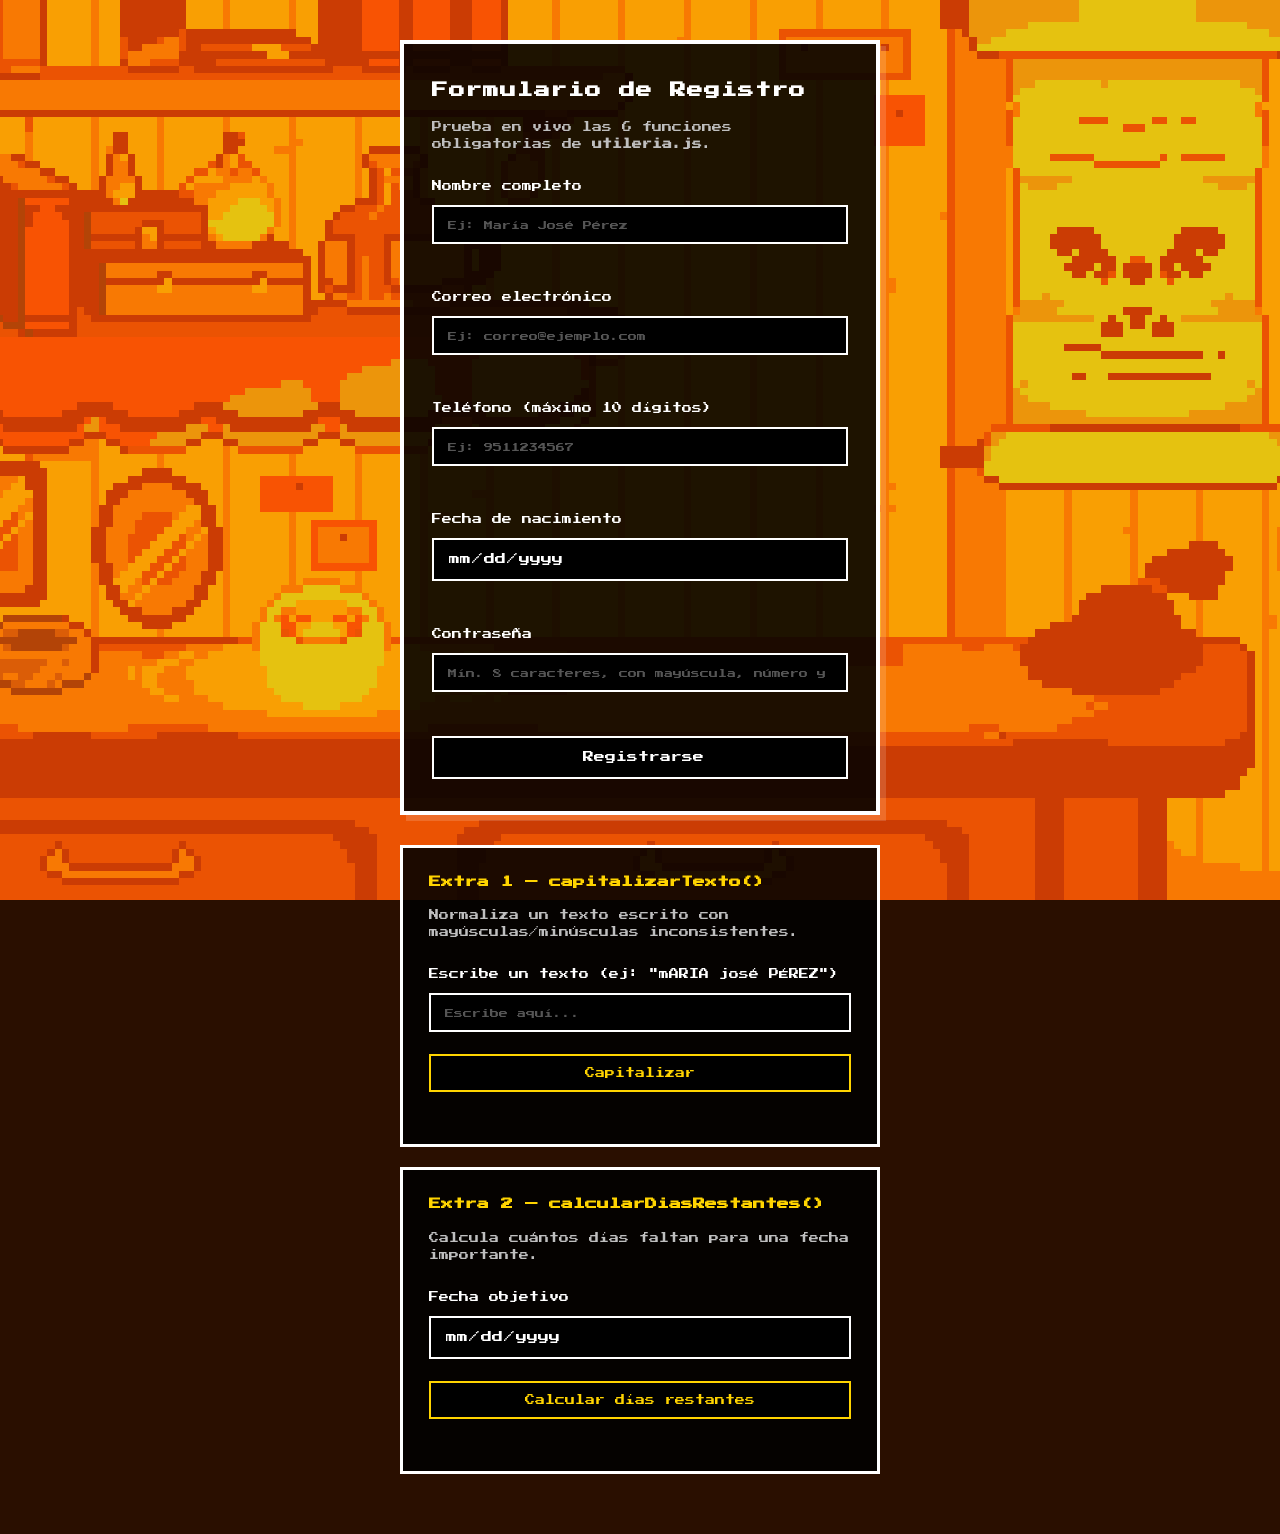
==== index.html @ 166b9c67 "Primera versión de utileria.js" ====
<!DOCTYPE html>
<html lang="es">
<head>
    <meta charset="UTF-8">
    <meta name="viewport" content="width=device-width, initial-scale=1.0">
    <title>Utileria.js | Formulario de Registro</title>
    <link rel="stylesheet" href="css/styles.css">
    <link href="https://fonts.googleapis.com/css2?family=Press+Start+2P&display=swap" rel="stylesheet">
</head>
<body>

    <div class="contenedor-formulario">
        <h1>Formulario de Registro</h1>
        <p class="subtitulo">Prueba en vivo las 6 funciones obligatorias de <strong>utileria.js</strong>.</p>

        <form id="formulario-registro" novalidate>
            <div class="grupo-formulario">
                <label for="nombre">Nombre completo</label>
                <input type="text" id="nombre" placeholder="Ej: María José Pérez" autocomplete="off">
                <span id="error-nombre" class="mensaje-error"></span>
            </div>

            <div class="grupo-formulario">
                <label for="correo">Correo electrónico</label>
                <input type="text" id="correo" placeholder="Ej: correo@ejemplo.com" autocomplete="off">
                <span id="error-correo" class="mensaje-error"></span>
            </div>

            <div class="grupo-formulario">
                <label for="telefono">Teléfono (máximo 10 dígitos)</label>
                <input type="text" id="telefono" placeholder="Ej: 9511234567" autocomplete="off">
                <span id="error-telefono" class="mensaje-error"></span>
            </div>

            <div class="grupo-formulario">
                <label for="fecha-nacimiento">Fecha de nacimiento</label>
                <input type="date" id="fecha-nacimiento">
                <span id="error-fecha" class="mensaje-error"></span>
            </div>

            <div class="grupo-formulario">
                <label for="password">Contraseña</label>
                <input type="password" id="password" placeholder="Mín. 8 caracteres, con mayúscula, número y símbolo" autocomplete="off">
                <span id="error-password" class="mensaje-error"></span>
            </div>

            <button type="button" id="btn-registrar" class="boton-enviar">Registrarse</button>
        </form>
    </div>

    <div class="seccion-extra">
        <h2>Extra 1 — capitalizarTexto()</h2>
        <p class="subtitulo">Normaliza un texto escrito con mayúsculas/minúsculas inconsistentes.</p>
        <div class="grupo-formulario">
            <label for="texto-libre">Escribe un texto (ej: "mARIA josé PÉREZ")</label>
            <input type="text" id="texto-libre" placeholder="Escribe aquí...">
        </div>
        <button type="button" id="btn-capitalizar" class="boton-secundario">Capitalizar</button>
        <div id="resultado-capitalizar" class="resultado-extra"></div>
    </div>

    <div class="seccion-extra">
        <h2>Extra 2 — calcularDiasRestantes()</h2>
        <p class="subtitulo">Calcula cuántos días faltan para una fecha importante.</p>
        <div class="grupo-formulario">
            <label for="fecha-objetivo">Fecha objetivo</label>
            <input type="date" id="fecha-objetivo">
        </div>
        <button type="button" id="btn-dias" class="boton-secundario">Calcular días restantes</button>
        <div id="resultado-dias" class="resultado-extra"></div>
    </div>

    <div id="modal-edad" class="overlay-modal">
        <div class="caja-modal">
            <div class="icono-modal">♥</div>
            <h2>* Un archivo ha sido creado.</h2>
            <p>* Según tu fecha de nacimiento...</p>
            <div id="modal-edad-valor" class="dato-destacado">-- años</div>
            <p id="modal-mayor-edad"></p>
            <button type="button" id="btn-cerrar-modal" class="boton-enviar">Cerrar</button>
        </div>
    </div>

    <script src="js/utileria.js"></script>

    <script>
        document.addEventListener('DOMContentLoaded', () => {
            // --- Elementos del formulario principal ---
            const inputNombre = document.getElementById('nombre');
            const inputCorreo = document.getElementById('correo');
            const inputTelefono = document.getElementById('telefono');
            const inputFecha = document.getElementById('fecha-nacimiento');
            const inputPassword = document.getElementById('password');
            const btnRegistrar = document.getElementById('btn-registrar');
            const modal = document.getElementById('modal-edad');
            const modalEdadValor = document.getElementById('modal-edad-valor');
            const modalMayorEdad = document.getElementById('modal-mayor-edad');
            const btnCerrarModal = document.getElementById('btn-cerrar-modal');

            inputFecha.max = new Date().toISOString().split('T')[0];

            function limpiarErrores() {
                ['nombre', 'correo', 'telefono', 'fecha', 'password'].forEach(campo => {
                    document.getElementById(`error-${campo}`).textContent = '';
                });
            }

            function abrirModal(edad, mayorEdad) {
                modalEdadValor.textContent = `${edad} años`;
                modalMayorEdad.textContent = mayorEdad
                    ? 'Eres mayor de edad ✅'
                    : 'Eres menor de edad ⚠️';
                modal.classList.add('activo');
            }

            function cerrarModal() {
                modal.classList.remove('activo');
            }

            btnCerrarModal.addEventListener('click', cerrarModal);
            modal.addEventListener('click', (e) => {
                if (e.target === modal) cerrarModal();
            });

            btnRegistrar.addEventListener('click', () => {
                limpiarErrores();
                let formularioValido = true;

                const nombre = inputNombre.value.trim();
                const correo = inputCorreo.value.trim();
                const telefono = inputTelefono.value.trim();
                const fechaNacimiento = inputFecha.value;
                const password = inputPassword.value;

                // 1. soloLetras()
                const nombreValido = nombre !== '' && soloLetras(nombre);
                console.log('soloLetras(nombre):', nombreValido);
                if (!nombreValido) {
                    document.getElementById('error-nombre').textContent = 'Ingresa un nombre válido (solo letras).';
                    formularioValido = false;
                }

                const correoValido = validarCorreo(correo);
                console.log('validarCorreo(correo):', correoValido);
                if (!correoValido) {
                    document.getElementById('error-correo').textContent = 'Ingresa un correo electrónico válido.';
                    formularioValido = false;
                }

                const telefonoEsNumerico = telefono !== '' && !isNaN(telefono);
                const telefonoValido = telefonoEsNumerico && validarLongitud(Number(telefono), 10);
                console.log('validarLongitud(telefono, 10):', telefonoValido);
                if (!telefonoValido) {
                    document.getElementById('error-telefono').textContent = 'Ingresa un teléfono numérico de máximo 10 dígitos.';
                    formularioValido = false;
                }

                let edad = null;
                let mayorEdad = false;
                const hoy = new Date();
                hoy.setHours(0, 0, 0, 0);

                if (fechaNacimiento === '') {
                    document.getElementById('error-fecha').textContent = 'Selecciona tu fecha de nacimiento.';
                    formularioValido = false;
                } else if (new Date(fechaNacimiento) > hoy) {
                    document.getElementById('error-fecha').textContent = 'La fecha de nacimiento no puede ser una fecha futura.';
                    formularioValido = false;
                } else {
                    edad = calcularEdad(fechaNacimiento);
                    mayorEdad = esMayorDeEdad(fechaNacimiento);
                    console.log('calcularEdad(fechaNacimiento):', edad);
                    console.log('esMayorDeEdad(fechaNacimiento):', mayorEdad);
                }

                const passwordValido = validarPassword(password);
                console.log('validarPassword(password):', passwordValido);
                if (!passwordValido) {
                    document.getElementById('error-password').textContent =
                        'Debe tener 8+ caracteres, mayúscula, minúscula, número y símbolo.';
                    formularioValido = false;
                }

                if (formularioValido) {
                    console.log('✅ Formulario válido. Abriendo modal con la edad calculada.');
                    abrirModal(edad, mayorEdad);
                } else {
                    console.log('❌ Formulario con errores. Revisa los mensajes en pantalla.');
                }
            });

            const inputTextoLibre = document.getElementById('texto-libre');
            const resultadoCapitalizar = document.getElementById('resultado-capitalizar');
            document.getElementById('btn-capitalizar').addEventListener('click', () => {
                const texto = inputTextoLibre.value;
                const resultado = capitalizarTexto(texto);
                console.log('capitalizarTexto(texto):', resultado);
                resultadoCapitalizar.textContent = resultado ? `Resultado: "${resultado}"` : '';
            });

            const inputFechaObjetivo = document.getElementById('fecha-objetivo');
            const resultadoDias = document.getElementById('resultado-dias');
            document.getElementById('btn-dias').addEventListener('click', () => {
                if (inputFechaObjetivo.value === '') {
                    resultadoDias.textContent = 'Selecciona una fecha.';
                    return;
                }
                const dias = calcularDiasRestantes(inputFechaObjetivo.value);
                console.log('calcularDiasRestantes(fechaObjetivo):', dias);
                resultadoDias.textContent = `Faltan ${dias} día(s).`;
            });
        });
    </script>
</body>
</html>
---- css/styles.css ----
:root {
    --color-fondo: #000000;
    --color-caja: #000000;
    --color-borde: #ffffff;
    --color-texto: #ffffff;
    --color-acento: #ffd400;
    --color-error: #ff4141;
    --color-exito: #58e97e;
    --color-corazon: #ff0000;
}

* {
    margin: 0;
    padding: 0;
    box-sizing: border-box;
}

body {
    font-family: 'Press Start 2P', monospace;
    background-color: #2a0f00;
    background-image: url('../img/Fondo.png');
    background-size: cover;
    background-position: center;
    background-repeat: no-repeat;
    background-attachment: fixed;
    image-rendering: pixelated;
    color: var(--color-texto);
    line-height: 1.8;
    padding: 40px 20px;
    font-size: 12px;
}

.contenedor-formulario {
    max-width: 480px;
    margin: 0 auto 30px auto;
    background: rgba(0, 0, 0, 0.88);
    padding: 32px 28px;
    border: 4px solid var(--color-borde);
    box-shadow: 6px 6px 0 rgba(255, 255, 255, 0.15);
}

h1 {
    font-family: 'Press Start 2P', monospace;
    font-size: 16px;
    color: var(--color-texto);
    margin-bottom: 14px;
    letter-spacing: 1px;
}

h2 {
    font-family: 'Press Start 2P', monospace;
    font-size: 12px;
    color: var(--color-acento);
    margin-bottom: 14px;
}

.subtitulo {
    color: #bfbfbf;
    font-size: 10px;
    margin-bottom: 24px;
    line-height: 1.7;
}

.subtitulo code {
    color: var(--color-acento);
}

.grupo-formulario {
    margin-bottom: 22px;
}

label {
    display: block;
    margin-bottom: 10px;
    font-size: 10px;
    color: var(--color-texto);
}

input {
    width: 100%;
    padding: 12px 14px;
    background-color: #000000;
    border: 2px solid var(--color-borde);
    color: var(--color-texto);
    font-family: 'Press Start 2P', monospace;
    font-size: 11px;
    transition: all 0.15s;
}

input::placeholder {
    color: #555555;
    font-size: 9px;
}

input:focus {
    border-color: var(--color-acento);
    outline: none;
    box-shadow: 3px 3px 0 var(--color-acento);
}

.mensaje-error {
    display: block;
    color: var(--color-error);
    font-size: 9px;
    margin-top: 8px;
    min-height: 14px;
    line-height: 1.6;
}

.mensaje-exito {
    display: block;
    color: var(--color-exito);
    font-size: 10px;
    margin-top: 14px;
    min-height: 14px;
    font-weight: normal;
}

.boton-enviar {
    width: 100%;
    background-color: #000000;
    color: var(--color-texto);
    border: 2px solid var(--color-borde);
    padding: 14px 24px;
    font-family: 'Press Start 2P', monospace;
    font-size: 11px;
    cursor: pointer;
    transition: all 0.15s;
    position: relative;
    padding-left: 30px;
}

.boton-enviar::before {
    content: '';
    position: absolute;
    left: 14px;
    top: 50%;
    transform: translateY(-50%);
    opacity: 0;
    transition: opacity 0.1s;
}

.boton-enviar:hover,
.boton-enviar:focus-visible {
    background-color: var(--color-texto);
    color: #000000;
    outline: none;
}

.boton-enviar:hover::before,
.boton-enviar:focus-visible::before {
    content: '♥';
    color: var(--color-corazon);
    opacity: 1;
}

.boton-secundario {
    width: 100%;
    background-color: #000000;
    color: var(--color-acento);
    border: 2px solid var(--color-acento);
    padding: 12px 24px;
    font-family: 'Press Start 2P', monospace;
    font-size: 10px;
    cursor: pointer;
    transition: all 0.15s;
}

.boton-secundario:hover {
    background-color: var(--color-acento);
    color: #000000;
}

.overlay-modal {
    display: none;
    position: fixed;
    inset: 0;
    background-color: rgba(0, 0, 0, 0.85);
    align-items: center;
    justify-content: center;
    padding: 20px;
    z-index: 100;
}

.overlay-modal.activo {
    display: flex;
}

.caja-modal {
    background: rgba(0, 0, 0, 0.92);
    max-width: 380px;
    width: 100%;
    border: 4px solid var(--color-borde);
    padding: 30px 26px;
    box-shadow: 6px 6px 0 rgba(255, 255, 255, 0.15);
    text-align: center;
}

.caja-modal .icono-modal {
    font-size: 28px;
    margin-bottom: 14px;
    color: var(--color-corazon);
}

.caja-modal h2 {
    margin-bottom: 10px;
    color: var(--color-texto);
}

.caja-modal p {
    font-size: 10px;
    color: #bfbfbf;
    margin-bottom: 6px;
    line-height: 1.8;
}

.caja-modal .dato-destacado {
    font-family: 'Press Start 2P', monospace;
    font-size: 22px;
    color: var(--color-acento);
    margin: 16px 0 10px 0;
}

.caja-modal .boton-enviar {
    margin-top: 20px;
}


.seccion-extra {
    max-width: 480px;
    margin: 0 auto 20px auto;
    background: rgba(0, 0, 0, 0.88);
    padding: 24px 26px;
    border: 3px solid var(--color-borde);
}

.resultado-extra {
    margin-top: 12px;
    font-size: 10px;
    color: var(--color-acento);
    min-height: 16px;
    line-height: 1.6;
}
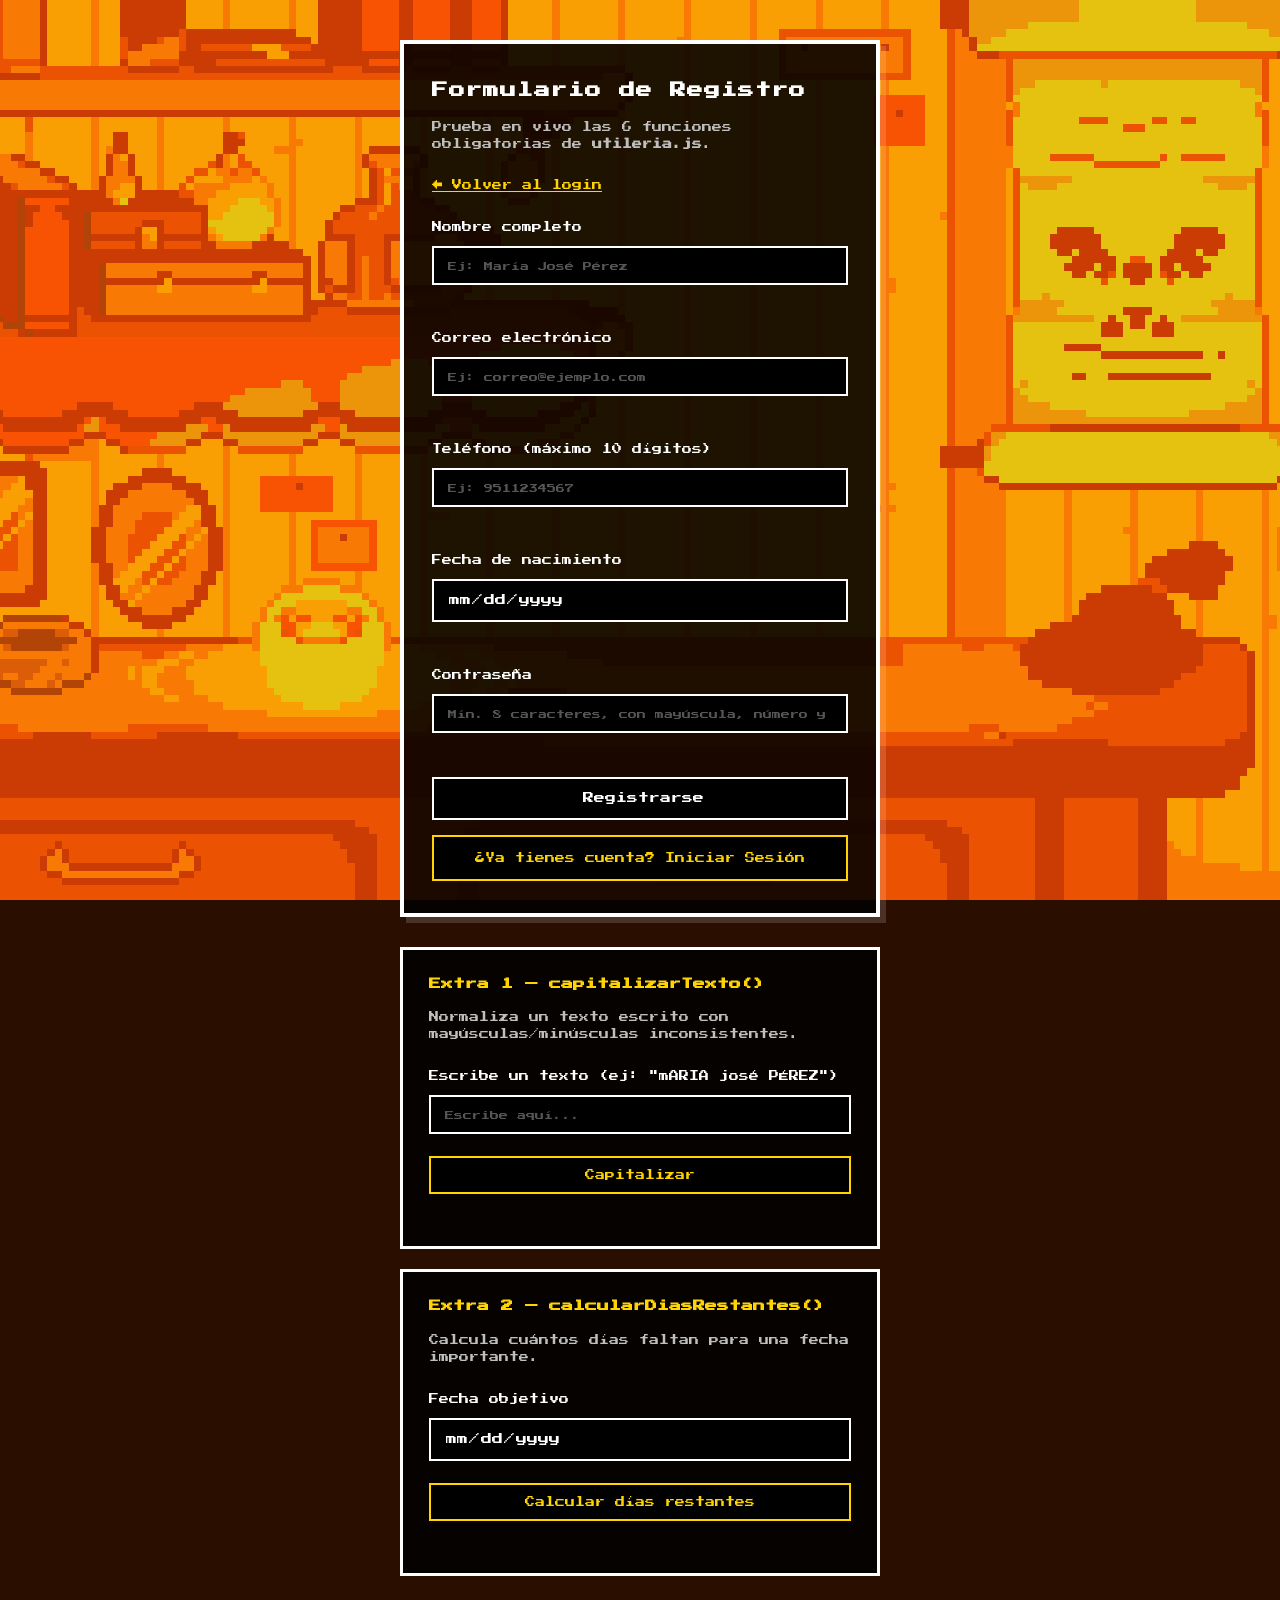
==== commit 1aa29778: "actu en index.html" ====
--- a/index.html
+++ b/index.html
@@ -12,6 +12,7 @@
     <div class="contenedor-formulario">
         <h1>Formulario de Registro</h1>
         <p class="subtitulo">Prueba en vivo las 6 funciones obligatorias de <strong>utileria.js</strong>.</p>
+        <p class="subtitulo"><a href="index.html" style="color: var(--color-acento);">← Volver al login</a></p>
 
         <form id="formulario-registro" novalidate>
             <div class="grupo-formulario">
@@ -45,6 +46,9 @@
             </div>
 
             <button type="button" id="btn-registrar" class="boton-enviar">Registrarse</button>
+            
+            <!-- Botón para ir a Iniciar Sesión -->
+            <a href="login.html" class="boton-secundario" style="display: block; text-align: center; margin-top: 15px; text-decoration: none;">¿Ya tienes cuenta? Iniciar Sesión</a>
         </form>
     </div>
 
@@ -85,7 +89,6 @@
 
     <script>
         document.addEventListener('DOMContentLoaded', () => {
-            // --- Elementos del formulario principal ---
             const inputNombre = document.getElementById('nombre');
             const inputCorreo = document.getElementById('correo');
             const inputTelefono = document.getElementById('telefono');
@@ -132,7 +135,6 @@
                 const fechaNacimiento = inputFecha.value;
                 const password = inputPassword.value;
 
-                // 1. soloLetras()
                 const nombreValido = nombre !== '' && soloLetras(nombre);
                 console.log('soloLetras(nombre):', nombreValido);
                 if (!nombreValido) {
@@ -212,4 +214,4 @@
         });
     </script>
 </body>
-</html>
+</html>
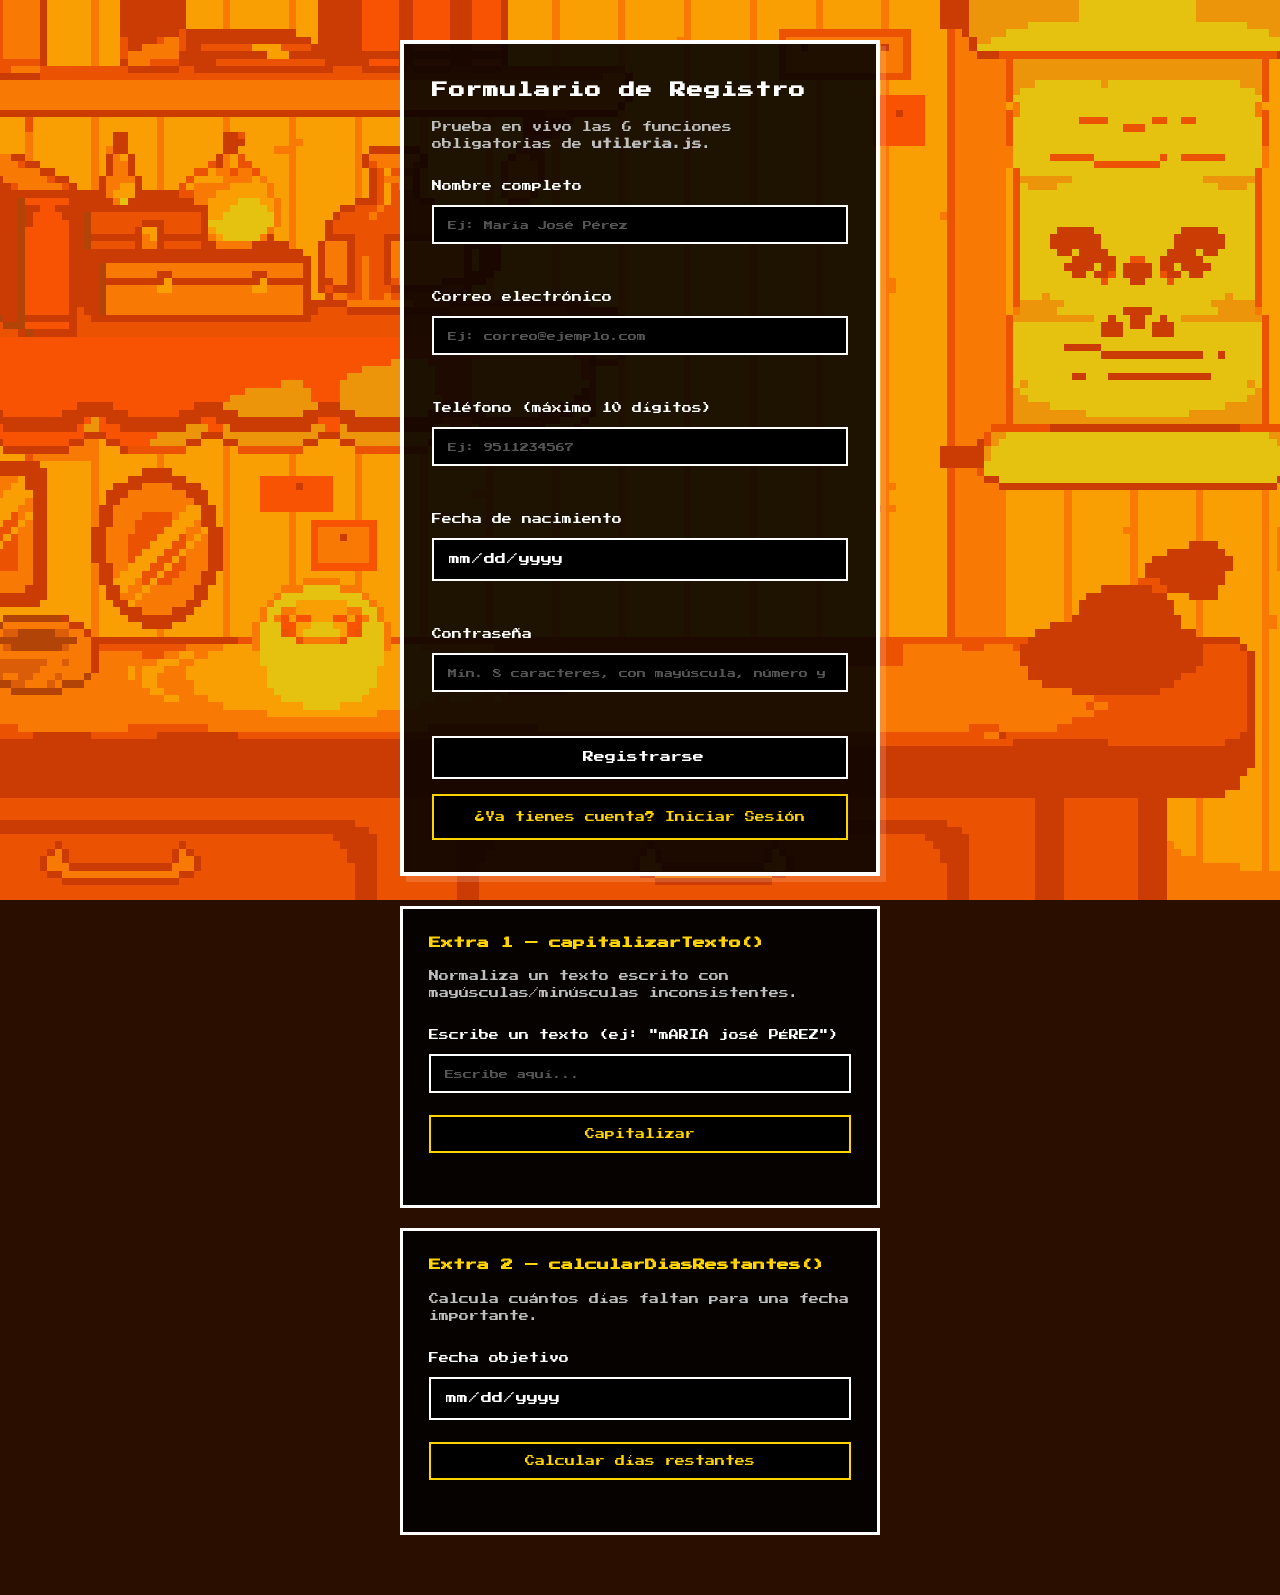
==== commit 43f3c2c1: "arregalar index" ====
--- a/index.html
+++ b/index.html
@@ -12,7 +12,6 @@
     <div class="contenedor-formulario">
         <h1>Formulario de Registro</h1>
         <p class="subtitulo">Prueba en vivo las 6 funciones obligatorias de <strong>utileria.js</strong>.</p>
-        <p class="subtitulo"><a href="index.html" style="color: var(--color-acento);">← Volver al login</a></p>
 
         <form id="formulario-registro" novalidate>
             <div class="grupo-formulario">
@@ -135,6 +134,7 @@
                 const fechaNacimiento = inputFecha.value;
                 const password = inputPassword.value;
 
+                // 1. soloLetras()
                 const nombreValido = nombre !== '' && soloLetras(nombre);
                 console.log('soloLetras(nombre):', nombreValido);
                 if (!nombreValido) {
@@ -214,4 +214,4 @@
         });
     </script>
 </body>
-</html>+</html>
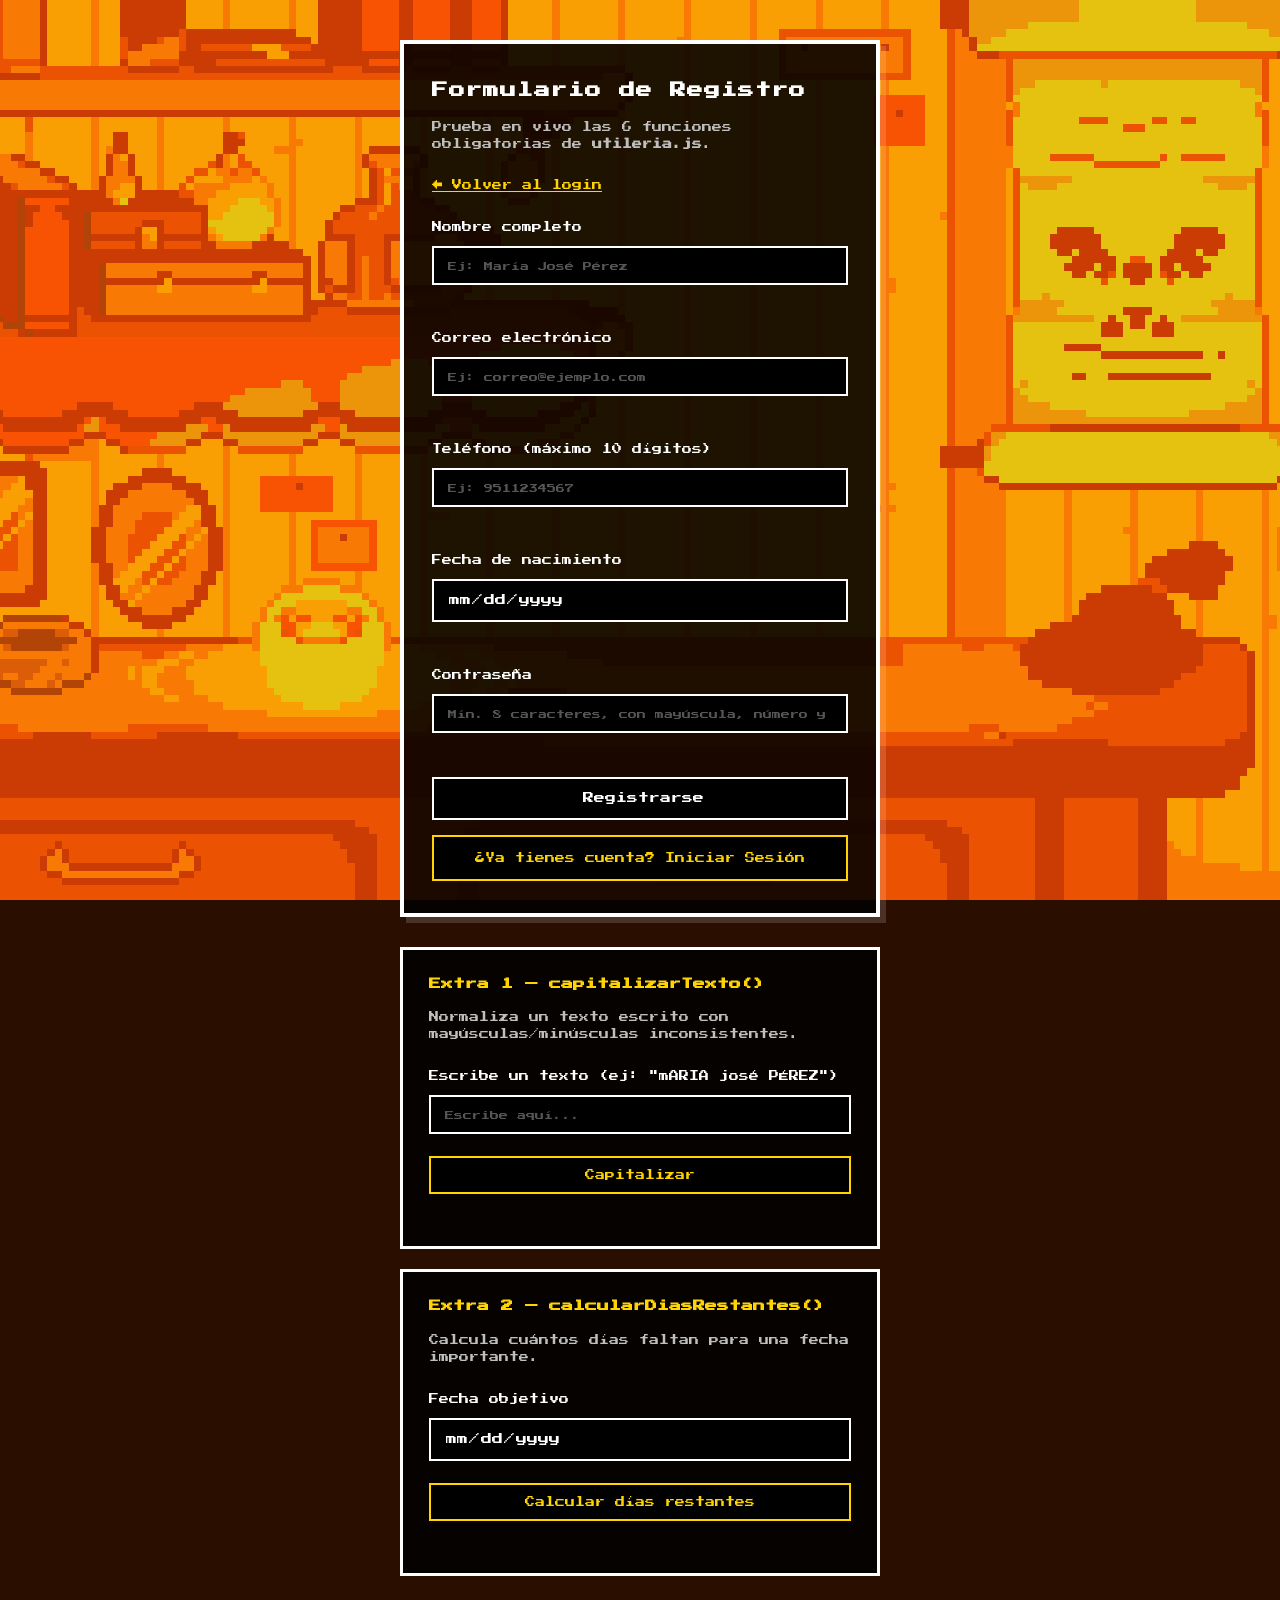
==== commit ab5d6657: "Boton de index para el login" ====
--- a/index.html
+++ b/index.html
@@ -12,6 +12,7 @@
     <div class="contenedor-formulario">
         <h1>Formulario de Registro</h1>
         <p class="subtitulo">Prueba en vivo las 6 funciones obligatorias de <strong>utileria.js</strong>.</p>
+        <p class="subtitulo"><a href="index.html" style="color: var(--color-acento);">← Volver al login</a></p>
 
         <form id="formulario-registro" novalidate>
             <div class="grupo-formulario">
@@ -46,7 +47,7 @@
 
             <button type="button" id="btn-registrar" class="boton-enviar">Registrarse</button>
             
-            <!-- Botón para ir a Iniciar Sesión -->
+            <!-- Botón porque no deja volver main al login-->
             <a href="login.html" class="boton-secundario" style="display: block; text-align: center; margin-top: 15px; text-decoration: none;">¿Ya tienes cuenta? Iniciar Sesión</a>
         </form>
     </div>
@@ -134,7 +135,6 @@
                 const fechaNacimiento = inputFecha.value;
                 const password = inputPassword.value;
 
-                // 1. soloLetras()
                 const nombreValido = nombre !== '' && soloLetras(nombre);
                 console.log('soloLetras(nombre):', nombreValido);
                 if (!nombreValido) {
